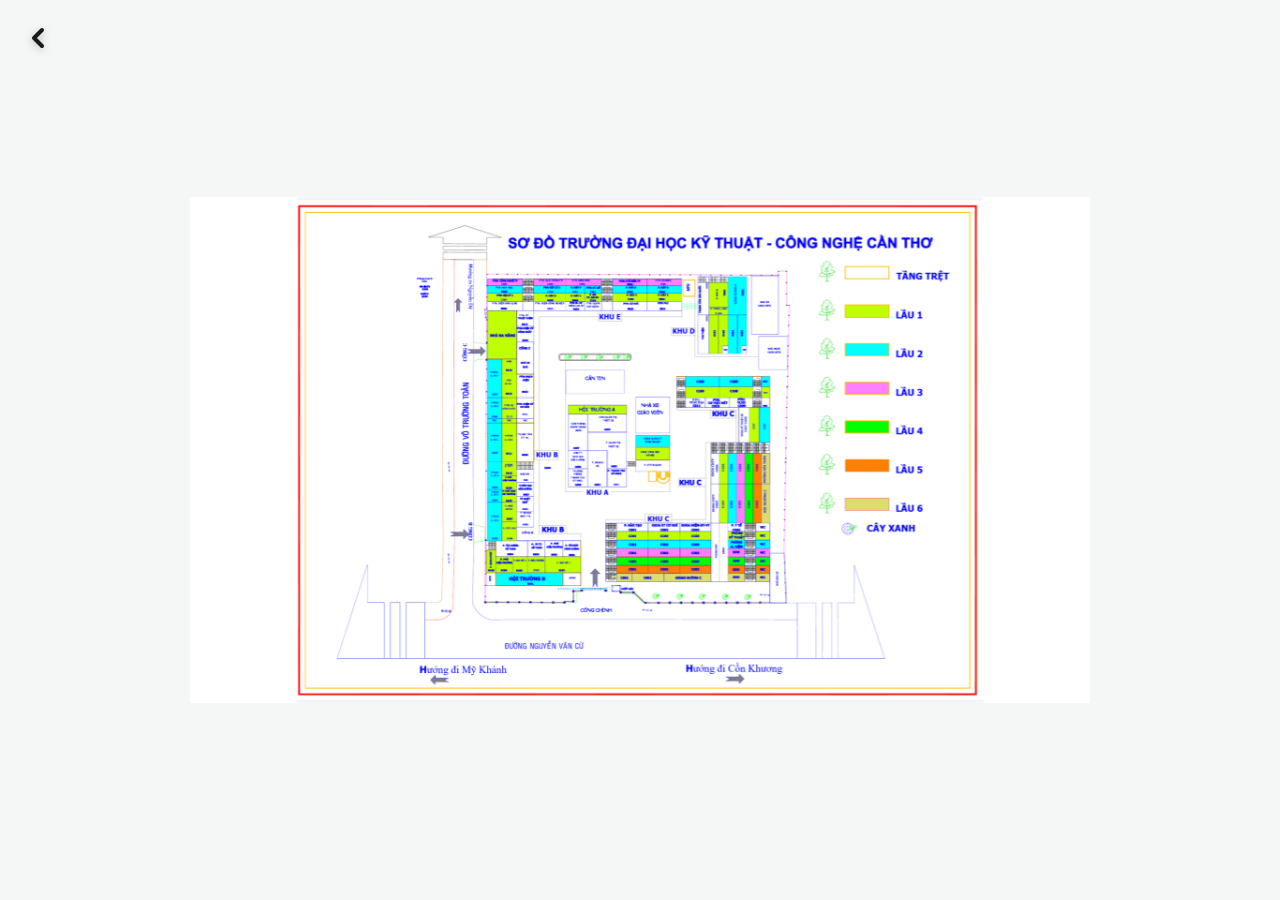
==== map/index.html @ b98c5d16 "a" ====
<!DOCTYPE html>
<html lang="vi">
<head>
  <meta charset="UTF-8">
  <meta name="viewport" content="width=device-width, initial-scale=1.0, maximum-scale=3.0, user-scalable=yes">
  <title>Sơ đồ trường</title>
  <style>
    * {
      margin: 0;
      padding: 0;
      box-sizing: border-box;
    }

    body {
      font-family: sans-serif;
      text-align: center;
      background-color: #f4f7f6;
      overflow: hidden;
      width: 100vw;
      height: 100vh;
    }

    /* Nút quay lại hoàn toàn trong suốt */
    .back-btn {
      position: fixed;
      top: 16px;
      left: 16px;
      z-index: 999;
      display: flex;
      align-items: center;
      justify-content: center;
      width: 44px;
      height: 44px;
      background: transparent;
      border: none;
      color: #1a1a1a;
      text-decoration: none;
      transition: transform 0.1s ease, opacity 0.2s ease;
      cursor: pointer;
    }

    .back-btn:active {
      transform: scale(0.85);
      opacity: 0.6;
    }

    .back-btn svg {
      width: 32px;
      height: 32px;
      fill: none;
      stroke: currentColor;
      stroke-width: 3;
      stroke-linecap: round;
      stroke-linejoin: round;
      filter: drop-shadow(0px 2px 4px rgba(0, 0, 0, 0.25));
    }

    .map-container {
      position: relative;
      width: 100%;
      height: 100vh;
      display: flex;
      align-items: center;
      justify-content: center;
      overflow: hidden;
      touch-action: none; /* Vô hiệu hóa cuộn mặc định của trình duyệt di động */
      cursor: default;
    }

    .map-container img {
      width: 100%;
      max-width: 900px;
      height: auto;
      display: block;
      transform-origin: center center;
      transition: transform 0.05s ease-out;
      will-change: transform;
      
      /* Chặn tuyệt đối hành vi chọn và kéo ảnh mặc định của trình duyệt */
      user-select: none;
      -webkit-user-select: none;
      -webkit-user-drag: none;
      pointer-events: auto;
    }
  </style>
</head>
<body>

  <!-- Nút quay lại chỉ chứa mũi tên < trong suốt -->
  <a href="../" class="back-btn" aria-label="Quay lại">
    <svg viewBox="0 0 24 24">
      <polyline points="15 18 9 12 15 6"></polyline>
    </svg>
  </a>
  
  <div class="map-container" id="mapContainer">
    <img src="../assets/map/map.png" alt="Sơ đồ trường" id="mapImg" draggable="false">
  </div>

  <script>
    const container = document.getElementById('mapContainer');
    const img = document.getElementById('mapImg');

    let scale = 1;
    let pointX = 0;
    let pointY = 0;
    
    // Biến quản lý trạng thái chuột (Desktop)
    let isMouseDown = false;
    let startX = 0;
    let startY = 0;

    // Biến quản lý cảm ứng (Mobile)
    let initialDistance = 0;
    let initialScale = 1;
    let lastTap = 0;
    let isMultiTouch = false;
    let touchMoved = false;

    function updateTransform() {
      img.style.transform = `translate(${pointX}px, ${pointY}px) scale(${scale})`;
    }

    // ==========================================
    // 1. XỬ LÝ SỰ KIỆN CHUỘT (DESKTOP)
    // ==========================================

    // Lăn chuột để Zoom In / Zoom Out
    container.addEventListener('wheel', (e) => {
      e.preventDefault();
      const zoomFactor = e.deltaY < 0 ? 0.25 : -0.25;
      const newScale = Math.min(Math.max(1, scale + zoomFactor), 4);

      if (newScale !== scale) {
        scale = newScale;
        if (scale === 1) {
          pointX = 0;
          pointY = 0;
        }
        container.style.cursor = scale > 1 ? 'grab' : 'default';
        updateTransform();
      }
    }, { passive: false });

    // Nhấn giữ chuột để bắt đầu kéo
    container.addEventListener('mousedown', (e) => {
      if (e.button !== 0) return; // Chỉ nhận chuột trái
      if (scale > 1) {
        isMouseDown = true;
        startX = e.clientX - pointX;
        startY = e.clientY - pointY;
        container.style.cursor = 'grabbing';
      }
    });

    // Di chuyển chuột khi đang nhấn giữ
    window.addEventListener('mousemove', (e) => {
      if (!isMouseDown) return;
      e.preventDefault();
      pointX = e.clientX - startX;
      pointY = e.clientY - startY;
      updateTransform();
    });

    // Thả chuột
    window.addEventListener('mouseup', () => {
      if (isMouseDown) {
        isMouseDown = false;
        container.style.cursor = scale > 1 ? 'grab' : 'default';
      }
    });

    // ==========================================
    // 2. XỬ LÝ SỰ KIỆN CẢM ỨNG (MOBILE)
    // ==========================================

    container.addEventListener('touchstart', (e) => {
      if (e.touches.length === 1) {
        // 1 ngón tay: Kéo di chuyển
        startX = e.touches[0].clientX - pointX;
        startY = e.touches[0].clientY - pointY;
        touchMoved = false;
      } else if (e.touches.length >= 2) {
        // Đánh dấu đang thực hiện thao tác đa điểm (pinch zoom)
        isMultiTouch = true;
        e.preventDefault();
        initialDistance = Math.hypot(
          e.touches[0].clientX - e.touches[1].clientX,
          e.touches[0].clientY - e.touches[1].clientY
        );
        initialScale = scale;
      }
    }, { passive: false });

    container.addEventListener('touchmove', (e) => {
      touchMoved = true;
      if (e.touches.length === 1 && scale > 1 && !isMultiTouch) {
        // Kéo di chuyển bản đồ khi đang zoom (chỉ nhận khi không phải vừa pinch xong)
        e.preventDefault();
        pointX = e.touches[0].clientX - startX;
        pointY = e.touches[0].clientY - startY;
        updateTransform();
      } else if (e.touches.length === 2) {
        // Tính toán zoom 2 ngón
        e.preventDefault();
        const currentDistance = Math.hypot(
          e.touches[0].clientX - e.touches[1].clientX,
          e.touches[0].clientY - e.touches[1].clientY
        );
        
        if (initialDistance > 0) {
          scale = Math.min(Math.max(1, initialScale * (currentDistance / initialDistance)), 4);
          if (scale === 1) {
            pointX = 0;
            pointY = 0;
          }
          updateTransform();
        }
      }
    }, { passive: false });

    // Xử lý khi ngón tay nhấc khỏi màn hình
    container.addEventListener('touchend', (e) => {
      // Khi tất cả các ngón tay đã rời khỏi màn hình
      if (e.touches.length === 0) {
        if (isMultiTouch) {
          // Bỏ qua logic double-tap nếu vừa thực hiện thao tác pinch 2 ngón
          isMultiTouch = false;
          lastTap = 0;
          return;
        }

        // Chỉ tính Double Tap khi chạm 1 ngón và không thực hiện kéo rê màn hình
        const currentTime = new Date().getTime();
        const tapLength = currentTime - lastTap;
        
        if (tapLength < 300 && tapLength > 0 && !touchMoved) {
          if (scale > 1) {
            scale = 1;
            pointX = 0;
            pointY = 0;
          } else {
            scale = 2.5;
          }
          updateTransform();
        }
        lastTap = currentTime;
      }
    });

    // Vô hiệu hóa sự kiện kéo ảnh mặc định của trình duyệt
    img.addEventListener('dragstart', (e) => e.preventDefault());
  </script>

</body>
</html>
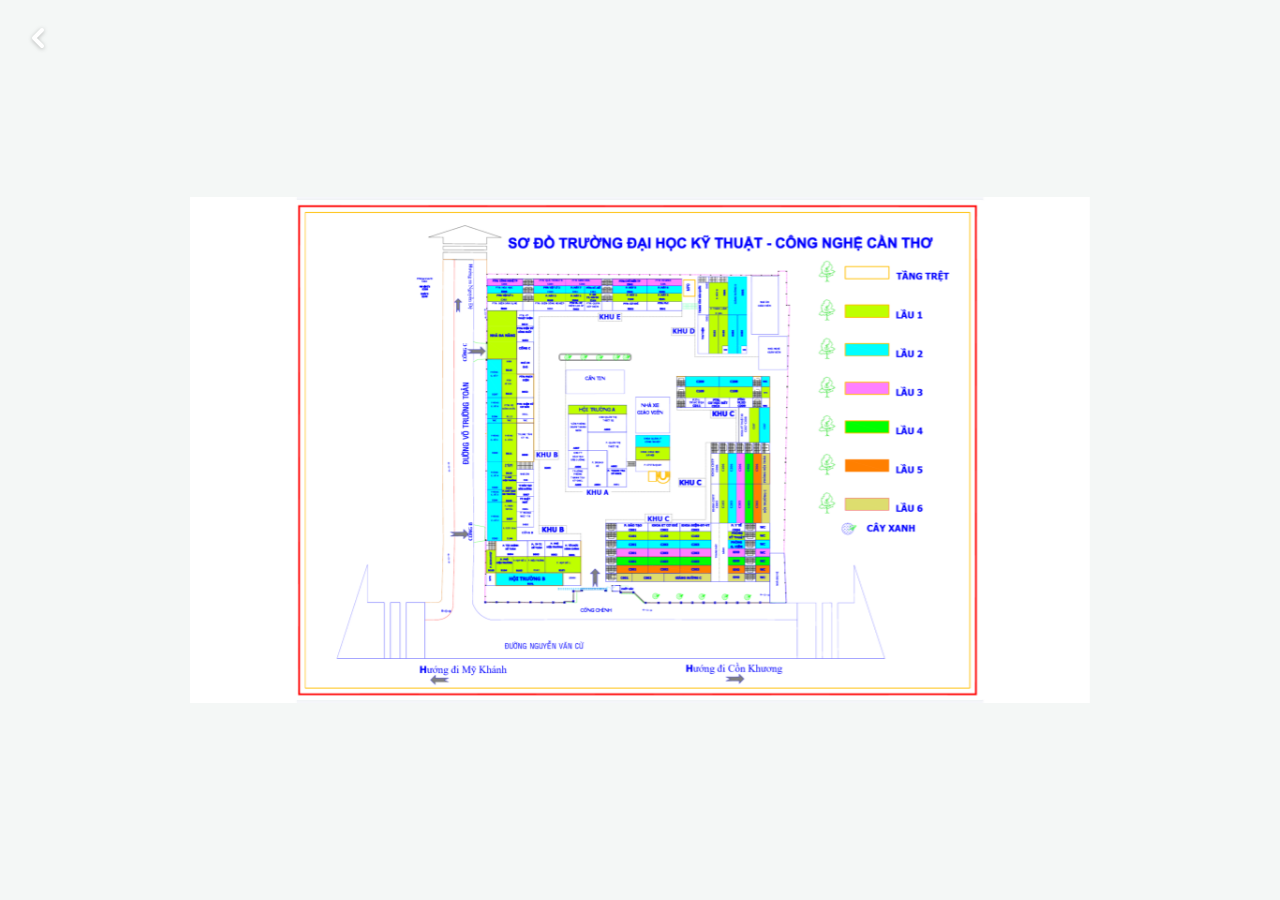
==== commit 99ecaa0d: "Update index.html" ====
--- a/map/index.html
+++ b/map/index.html
@@ -20,7 +20,7 @@
       height: 100vh;
     }
 
-    /* Nút quay lại hoàn toàn trong suốt */
+    
     .back-btn {
       position: fixed;
       top: 16px;
@@ -33,7 +33,7 @@
       height: 44px;
       background: transparent;
       border: none;
-      color: #1a1a1a;
+      color: #FFFFFF;
       text-decoration: none;
       transition: transform 0.1s ease, opacity 0.2s ease;
       cursor: pointer;
@@ -52,7 +52,7 @@
       stroke-width: 3;
       stroke-linecap: round;
       stroke-linejoin: round;
-      filter: drop-shadow(0px 2px 4px rgba(0, 0, 0, 0.25));
+      filter: drop-shadow(0px 1px 2px rgba(0, 0, 0, 0.25));
     }
 
     .map-container {
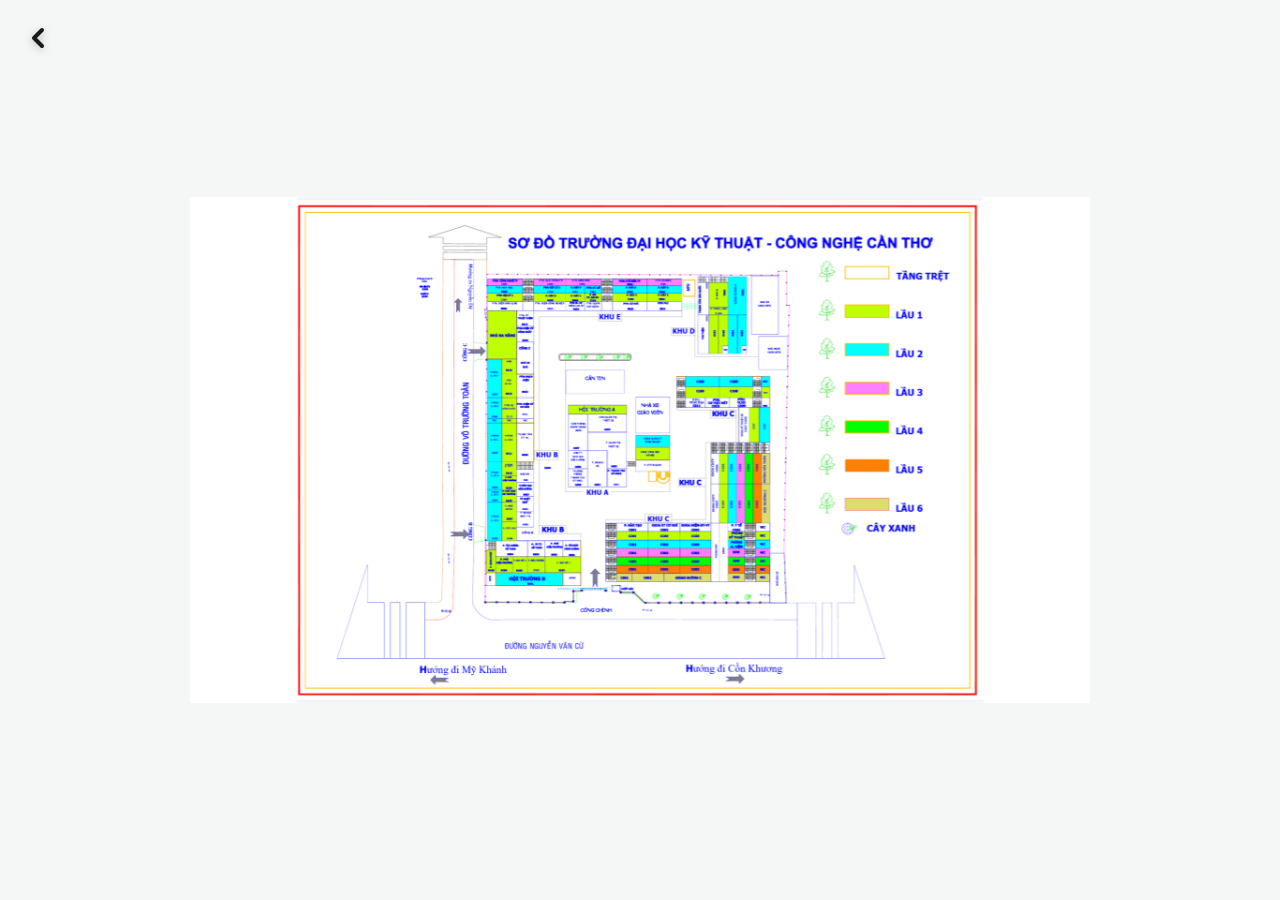
==== commit 682907df: "update" ====
--- a/map/index.html
+++ b/map/index.html
@@ -2,7 +2,7 @@
 <html lang="vi">
 <head>
   <meta charset="UTF-8">
-  <meta name="viewport" content="width=device-width, initial-scale=1.0, maximum-scale=3.0, user-scalable=yes">
+  <meta name="viewport" content="width=device-width, initial-scale=1.0, maximum-scale=5.0, user-scalable=yes">
   <title>Sơ đồ trường</title>
   <style>
     * {
@@ -20,7 +20,7 @@
       height: 100vh;
     }
 
-    
+    /* Nút quay lại hoàn toàn trong suốt */
     .back-btn {
       position: fixed;
       top: 16px;
@@ -33,7 +33,7 @@
       height: 44px;
       background: transparent;
       border: none;
-      color: #FFFFFF;
+      color: #1a1a1a;
       text-decoration: none;
       transition: transform 0.1s ease, opacity 0.2s ease;
       cursor: pointer;
@@ -52,7 +52,7 @@
       stroke-width: 3;
       stroke-linecap: round;
       stroke-linejoin: round;
-      filter: drop-shadow(0px 1px 2px rgba(0, 0, 0, 0.25));
+      filter: drop-shadow(0px 2px 4px rgba(0, 0, 0, 0.25));
     }
 
     .map-container {
@@ -101,6 +101,9 @@
     const container = document.getElementById('mapContainer');
     const img = document.getElementById('mapImg');
 
+    // MỨC PHÓNG TO TỐI ĐA (Có thể chỉnh tùy ý)
+    const MAX_SCALE = 10;
+
     let scale = 1;
     let pointX = 0;
     let pointY = 0;
@@ -125,13 +128,23 @@
     // 1. XỬ LÝ SỰ KIỆN CHUỘT (DESKTOP)
     // ==========================================
 
-    // Lăn chuột để Zoom In / Zoom Out
+    // Lăn chuột để Zoom tại vị trí con trỏ chuột
     container.addEventListener('wheel', (e) => {
       e.preventDefault();
-      const zoomFactor = e.deltaY < 0 ? 0.25 : -0.25;
-      const newScale = Math.min(Math.max(1, scale + zoomFactor), 4);
+      const zoomFactor = e.deltaY < 0 ? 0.35 : -0.35;
+      const newScale = Math.min(Math.max(1, scale + zoomFactor), MAX_SCALE);
 
       if (newScale !== scale) {
+        const rect = container.getBoundingClientRect();
+        // Tọa độ chuột so với tâm container
+        const mouseX = e.clientX - (rect.left + rect.width / 2);
+        const mouseY = e.clientY - (rect.top + rect.height / 2);
+
+        // Tính toán dịch chuyển tâm zoom về vị trí con trỏ chuột
+        const ratio = newScale / scale;
+        pointX = mouseX - (mouseX - pointX) * ratio;
+        pointY = mouseY - (mouseY - pointY) * ratio;
+
         scale = newScale;
         if (scale === 1) {
           pointX = 0;
@@ -201,7 +214,7 @@
         pointY = e.touches[0].clientY - startY;
         updateTransform();
       } else if (e.touches.length === 2) {
-        // Tính toán zoom 2 ngón
+        // Zoom 2 ngón tay tại trung điểm 2 ngón
         e.preventDefault();
         const currentDistance = Math.hypot(
           e.touches[0].clientX - e.touches[1].clientX,
@@ -209,12 +222,26 @@
         );
         
         if (initialDistance > 0) {
-          scale = Math.min(Math.max(1, initialScale * (currentDistance / initialDistance)), 4);
-          if (scale === 1) {
-            pointX = 0;
-            pointY = 0;
+          const newScale = Math.min(Math.max(1, initialScale * (currentDistance / initialDistance)), MAX_SCALE);
+          
+          if (newScale !== scale) {
+            const rect = container.getBoundingClientRect();
+            // Trung điểm giữa 2 ngón tay so với tâm container
+            const touchX = (e.touches[0].clientX + e.touches[1].clientX) / 2 - (rect.left + rect.width / 2);
+            const touchY = (e.touches[0].clientY + e.touches[1].clientY) / 2 - (rect.top + rect.height / 2);
+
+            // Bù trừ tọa độ dịch chuyển theo trung điểm 2 ngón tay
+            const ratio = newScale / scale;
+            pointX = touchX - (touchX - pointX) * ratio;
+            pointY = touchY - (touchY - pointY) * ratio;
+
+            scale = newScale;
+            if (scale === 1) {
+              pointX = 0;
+              pointY = 0;
+            }
+            updateTransform();
           }
-          updateTransform();
         }
       }
     }, { passive: false });
@@ -240,7 +267,15 @@
             pointX = 0;
             pointY = 0;
           } else {
-            scale = 2.5;
+            const rect = container.getBoundingClientRect();
+            const tapX = e.changedTouches[0].clientX - (rect.left + rect.width / 2);
+            const tapY = e.changedTouches[0].clientY - (rect.top + rect.height / 2);
+            
+            const newScale = 3;
+            const ratio = newScale / scale;
+            pointX = tapX - (tapX - pointX) * ratio;
+            pointY = tapY - (tapY - pointY) * ratio;
+            scale = newScale;
           }
           updateTransform();
         }
